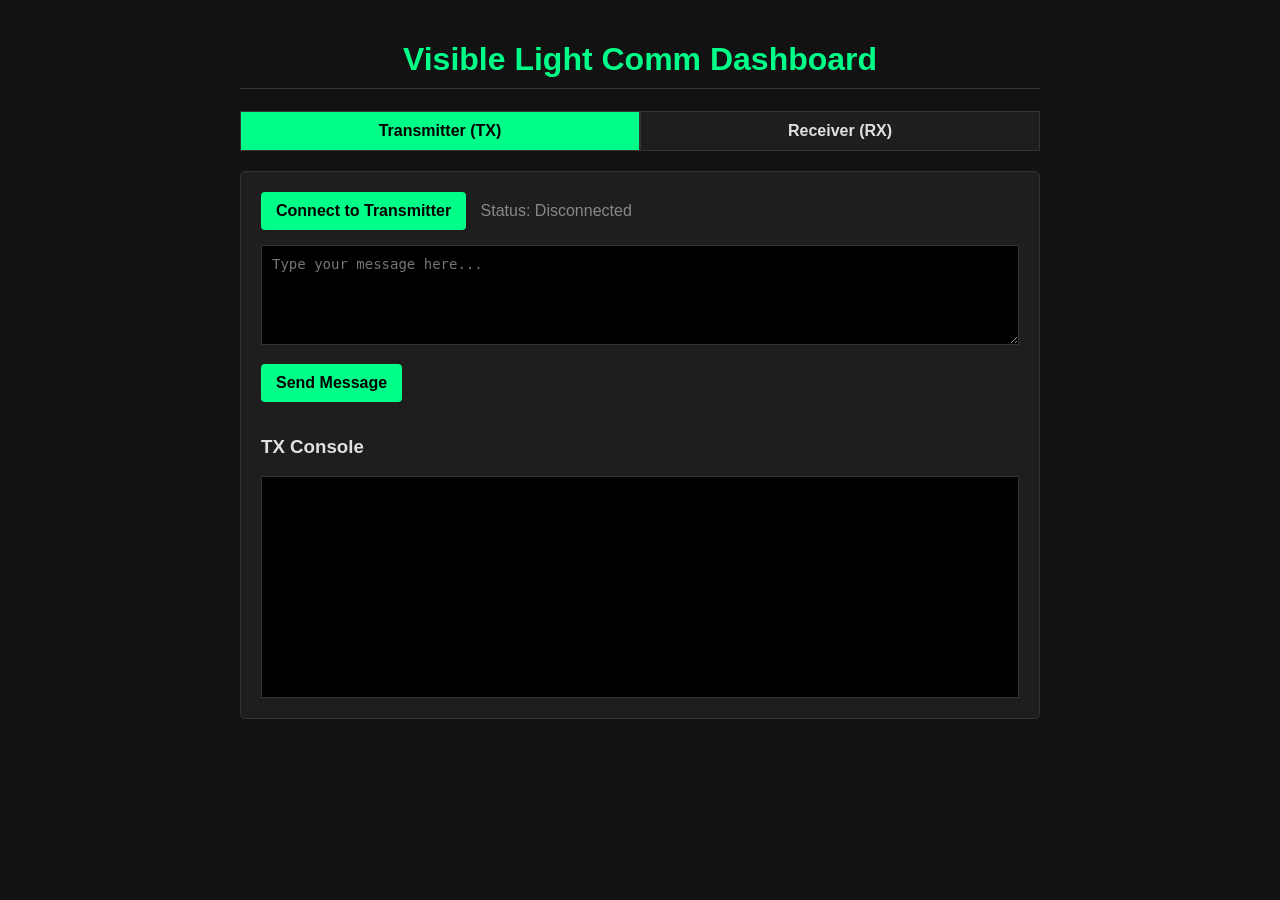
==== index.html @ 175c31de "First Commit" ====
<!DOCTYPE html>
<html lang="en">
<head>
    <meta charset="UTF-8">
    <meta name="viewport" content="width=device-width, initial-scale=1.0">
    <title>VLC Web Dashboard</title>
    <style>
        :root {
            --bg-color: #121212;
            --panel-bg: #1e1e1e;
            --text-main: #e0e0e0;
            --accent: #00ff88;
            --border: #333;
            --error: #ff5555;
        }

        body {
            font-family: 'Segoe UI', Tahoma, Geneva, Verdana, sans-serif;
            background-color: var(--bg-color);
            color: var(--text-main);
            margin: 0;
            padding: 20px;
            display: flex;
            justify-content: center;
        }

        .container {
            width: 100%;
            max-width: 800px;
        }

        h1 {
            text-align: center;
            color: var(--accent);
            border-bottom: 1px solid var(--border);
            padding-bottom: 10px;
        }

        .tabs {
            display: flex;
            margin-bottom: 20px;
        }

        .tab {
            flex: 1;
            padding: 10px;
            background: var(--panel-bg);
            border: 1px solid var(--border);
            text-align: center;
            cursor: pointer;
            font-weight: bold;
            transition: 0.3s;
        }

        .tab.active {
            background: var(--accent);
            color: #000;
        }

        .panel {
            display: none;
            background: var(--panel-bg);
            padding: 20px;
            border: 1px solid var(--border);
            border-radius: 5px;
        }

        .panel.active {
            display: block;
        }

        .btn {
            background: var(--accent);
            color: #000;
            border: none;
            padding: 10px 15px;
            font-size: 16px;
            font-weight: bold;
            cursor: pointer;
            border-radius: 4px;
            margin-bottom: 15px;
            transition: opacity 0.2s;
        }

        .btn:hover {
            opacity: 0.8;
        }

        .btn.disconnect {
            background: var(--error);
            color: white;
            display: none;
        }

        textarea {
            width: 100%;
            height: 100px;
            background: #000;
            color: var(--accent);
            border: 1px solid var(--border);
            padding: 10px;
            font-family: monospace;
            font-size: 14px;
            resize: vertical;
            box-sizing: border-box;
            margin-bottom: 15px;
        }

        .console {
            background: #000;
            color: var(--text-main);
            height: 200px;
            overflow-y: auto;
            padding: 10px;
            border: 1px solid var(--border);
            font-family: monospace;
            font-size: 13px;
        }

        .console span.tx { color: #00aaff; }
        .console span.rx { color: var(--accent); }
        .console span.sys { color: #888; }
        .console span.err { color: var(--error); }
    </style>
</head>
<body>

<div class="container">
    <h1>Visible Light Comm Dashboard</h1>

    <div class="tabs">
        <div class="tab active" onclick="switchTab('tx')">Transmitter (TX)</div>
        <div class="tab" onclick="switchTab('rx')">Receiver (RX)</div>
    </div>

    <div id="panel-tx" class="panel active">
        <div>
            <button class="btn" id="btn-conn-tx" onclick="connectBLE('TX')">Connect to Transmitter</button>
            <button class="btn disconnect" id="btn-disc-tx" onclick="disconnectBLE('TX')">Disconnect</button>
            <span id="status-tx" style="margin-left:10px; color:#888;">Status: Disconnected</span>
        </div>
        
        <textarea id="tx-input" placeholder="Type your message here..."></textarea>
        <button class="btn" onclick="sendMessage()">Send Message</button>

        <h3>TX Console</h3>
        <div class="console" id="console-tx"></div>
    </div>

    <div id="panel-rx" class="panel">
        <div>
            <button class="btn" id="btn-conn-rx" onclick="connectBLE('RX')">Connect to Receiver</button>
            <button class="btn disconnect" id="btn-disc-rx" onclick="disconnectBLE('RX')">Disconnect</button>
            <span id="status-rx" style="margin-left:10px; color:#888;">Status: Disconnected</span>
        </div>

        <h3>Received Messages</h3>
        <div class="console" id="console-rx"></div>
        <button class="btn" style="margin-top: 10px;" onclick="clearConsole('console-rx')">Clear Screen</button>
    </div>
</div>

<script>
    // UUIDs for Standard Nordic UART BLE Service (Often used for SPP over BLE)
    const UART_SERVICE_UUID = "6e400001-b5a3-f393-e0a9-e50e24dcca9e";
    const UART_TX_CHAR_UUID = "6e400002-b5a3-f393-e0a9-e50e24dcca9e"; // Browser -> ESP32
    const UART_RX_CHAR_UUID = "6e400003-b5a3-f393-e0a9-e50e24dcca9e"; // ESP32 -> Browser

    let deviceTX = null;
    let charTX_Write = null;

    let deviceRX = null;
    let charRX_Read = null;

    // --- UI Logic ---
    function switchTab(tab) {
        document.querySelectorAll('.tab').forEach(t => t.classList.remove('active'));
        document.querySelectorAll('.panel').forEach(p => p.classList.remove('active'));
        
        if(tab === 'tx') {
            document.querySelectorAll('.tab')[0].classList.add('active');
            document.getElementById('panel-tx').classList.add('active');
        } else {
            document.querySelectorAll('.tab')[1].classList.add('active');
            document.getElementById('panel-rx').classList.add('active');
        }
    }

    function logToConsole(consoleId, msg, type) {
        const consoleEl = document.getElementById(consoleId);
        const time = new Date().toLocaleTimeString();
        let colorClass = 'sys';
        if (type === 'tx') colorClass = 'tx';
        if (type === 'rx') colorClass = 'rx';
        if (type === 'err') colorClass = 'err';

        consoleEl.innerHTML += `<div><span style="color:#555">[${time}]</span> <span class="${colorClass}">${msg}</span></div>`;
        consoleEl.scrollTop = consoleEl.scrollHeight;
    }

    function clearConsole(consoleId) {
        document.getElementById(consoleId).innerHTML = '';
    }

    // --- Web Bluetooth Logic ---
    async function connectBLE(role) {
        try {
            logToConsole(`console-${role.toLowerCase()}`, `Requesting BLE Device for ${role}...`, 'sys');
            
            const device = await navigator.bluetooth.requestDevice({
                filters: [{ namePrefix: 'VLC_' }], // Looks for devices starting with VLC_
                optionalServices: [UART_SERVICE_UUID]
            });

            logToConsole(`console-${role.toLowerCase()}`, `Connecting to GATT Server...`, 'sys');
            const server = await device.gatt.connect();
            
            logToConsole(`console-${role.toLowerCase()}`, `Getting UART Service...`, 'sys');
            const service = await server.getPrimaryService(UART_SERVICE_UUID);

            if (role === 'TX') {
                deviceTX = device;
                charTX_Write = await service.getCharacteristic(UART_TX_CHAR_UUID);
                
                // Set up disconnection listener
                deviceTX.addEventListener('gattserverdisconnected', () => handleDisconnect('TX'));
                
                document.getElementById('status-tx').innerText = `Status: Connected to ${device.name}`;
                document.getElementById('btn-conn-tx').style.display = 'none';
                document.getElementById('btn-disc-tx').style.display = 'inline-block';
                logToConsole('console-tx', `Successfully connected to ${device.name}`, 'sys');

            } else if (role === 'RX') {
                deviceRX = device;
                charRX_Read = await service.getCharacteristic(UART_RX_CHAR_UUID);
                
                // Start receiving notifications (incoming data)
                await charRX_Read.startNotifications();
                charRX_Read.addEventListener('characteristicvaluechanged', handleIncomingData);
                
                // Set up disconnection listener
                deviceRX.addEventListener('gattserverdisconnected', () => handleDisconnect('RX'));

                document.getElementById('status-rx').innerText = `Status: Connected to ${device.name}`;
                document.getElementById('btn-conn-rx').style.display = 'none';
                document.getElementById('btn-disc-rx').style.display = 'inline-block';
                logToConsole('console-rx', `Successfully connected to ${device.name}`, 'sys');
            }

        } catch (error) {
            logToConsole(`console-${role.toLowerCase()}`, `Connection failed: ${error}`, 'err');
        }
    }

    function disconnectBLE(role) {
        if (role === 'TX' && deviceTX) {
            deviceTX.gatt.disconnect();
        } else if (role === 'RX' && deviceRX) {
            deviceRX.gatt.disconnect();
        }
    }

    function handleDisconnect(role) {
        document.getElementById(`status-${role.toLowerCase()}`).innerText = `Status: Disconnected`;
        document.getElementById(`btn-conn-${role.toLowerCase()}`).style.display = 'inline-block';
        document.getElementById(`btn-disc-${role.toLowerCase()}`).style.display = 'none';
        logToConsole(`console-${role.toLowerCase()}`, `Device disconnected.`, 'err');
        
        if (role === 'TX') {
            deviceTX = null;
            charTX_Write = null;
        } else {
            deviceRX = null;
            charRX_Read = null;
        }
    }

    // --- Sending and Receiving Data ---
    async function sendMessage() {
        const inputEl = document.getElementById('tx-input');
        let text = inputEl.value;
        
        if (!text) return;
        
        if (!charTX_Write) {
            logToConsole('console-tx', 'Error: Transmitter not connected!', 'err');
            return;
        }

        try {
            // Append a newline character so the ESP32 readStringUntil('\n') triggers
            text += '\n'; 
            let encoder = new TextEncoder();
            let data = encoder.encode(text);
            
            // Web Bluetooth has a limit (usually 20 bytes), so chunking might be needed for long messages.
            // For simplicity, we are sending it directly here.
            await charTX_Write.writeValue(data);
            
            logToConsole('console-tx', `Sent: ${text.trim()}`, 'tx');
            inputEl.value = ''; // Clear input

        } catch (error) {
            logToConsole('console-tx', `Send error: ${error}`, 'err');
        }
    }

    function handleIncomingData(event) {
        let value = event.target.value;
        let decoder = new TextDecoder('utf-8');
        let text = decoder.decode(value);
        
        logToConsole('console-rx', `${text}`, 'rx');
    }
</script>
</body>
</html>
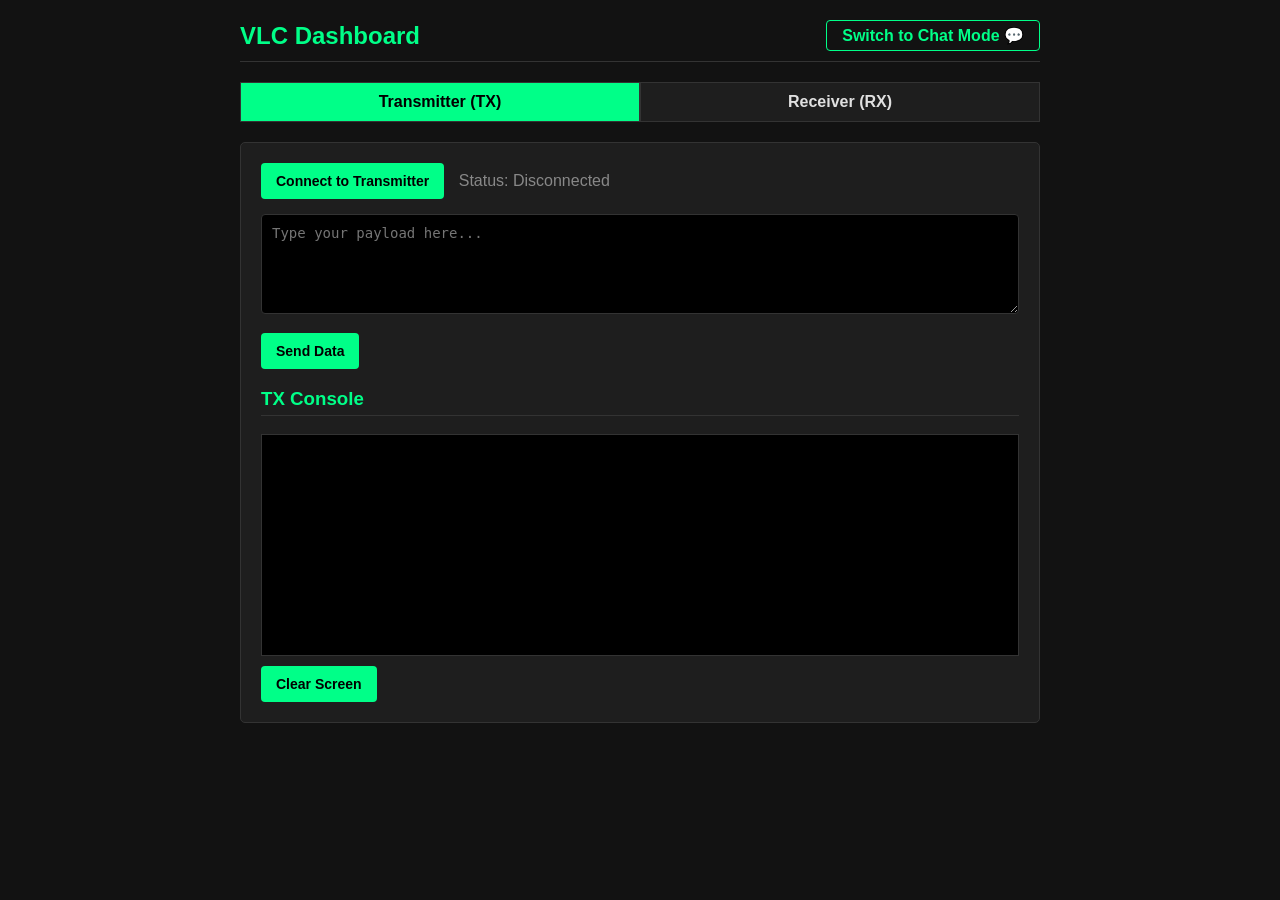
==== commit 3d0164da: "File seperation, chat mode" ====
--- a/index.html
+++ b/index.html
@@ -3,315 +3,58 @@
 <head>
     <meta charset="UTF-8">
     <meta name="viewport" content="width=device-width, initial-scale=1.0">
-    <title>VLC Web Dashboard</title>
-    <style>
-        :root {
-            --bg-color: #121212;
-            --panel-bg: #1e1e1e;
-            --text-main: #e0e0e0;
-            --accent: #00ff88;
-            --border: #333;
-            --error: #ff5555;
-        }
-
-        body {
-            font-family: 'Segoe UI', Tahoma, Geneva, Verdana, sans-serif;
-            background-color: var(--bg-color);
-            color: var(--text-main);
-            margin: 0;
-            padding: 20px;
-            display: flex;
-            justify-content: center;
-        }
-
-        .container {
-            width: 100%;
-            max-width: 800px;
-        }
-
-        h1 {
-            text-align: center;
-            color: var(--accent);
-            border-bottom: 1px solid var(--border);
-            padding-bottom: 10px;
-        }
-
-        .tabs {
-            display: flex;
-            margin-bottom: 20px;
-        }
-
-        .tab {
-            flex: 1;
-            padding: 10px;
-            background: var(--panel-bg);
-            border: 1px solid var(--border);
-            text-align: center;
-            cursor: pointer;
-            font-weight: bold;
-            transition: 0.3s;
-        }
-
-        .tab.active {
-            background: var(--accent);
-            color: #000;
-        }
-
-        .panel {
-            display: none;
-            background: var(--panel-bg);
-            padding: 20px;
-            border: 1px solid var(--border);
-            border-radius: 5px;
-        }
-
-        .panel.active {
-            display: block;
-        }
-
-        .btn {
-            background: var(--accent);
-            color: #000;
-            border: none;
-            padding: 10px 15px;
-            font-size: 16px;
-            font-weight: bold;
-            cursor: pointer;
-            border-radius: 4px;
-            margin-bottom: 15px;
-            transition: opacity 0.2s;
-        }
-
-        .btn:hover {
-            opacity: 0.8;
-        }
-
-        .btn.disconnect {
-            background: var(--error);
-            color: white;
-            display: none;
-        }
-
-        textarea {
-            width: 100%;
-            height: 100px;
-            background: #000;
-            color: var(--accent);
-            border: 1px solid var(--border);
-            padding: 10px;
-            font-family: monospace;
-            font-size: 14px;
-            resize: vertical;
-            box-sizing: border-box;
-            margin-bottom: 15px;
-        }
-
-        .console {
-            background: #000;
-            color: var(--text-main);
-            height: 200px;
-            overflow-y: auto;
-            padding: 10px;
-            border: 1px solid var(--border);
-            font-family: monospace;
-            font-size: 13px;
-        }
-
-        .console span.tx { color: #00aaff; }
-        .console span.rx { color: var(--accent); }
-        .console span.sys { color: #888; }
-        .console span.err { color: var(--error); }
-    </style>
+    <title>VLC Engineering Dashboard</title>
+    <link rel="stylesheet" href="style.css">
 </head>
 <body>
 
 <div class="container">
-    <h1>Visible Light Comm Dashboard</h1>
+    <div class="header-nav">
+        <h1>VLC Dashboard</h1>
+        <a href="chat.html" class="nav-link">Switch to Chat Mode 💬</a>
+    </div>
 
     <div class="tabs">
-        <div class="tab active" onclick="switchTab('tx')">Transmitter (TX)</div>
-        <div class="tab" onclick="switchTab('rx')">Receiver (RX)</div>
+        <div id="tab-tx" class="tab active" onclick="switchTab('tx')">Transmitter (TX)</div>
+        <div id="tab-rx" class="tab" onclick="switchTab('rx')">Receiver (RX)</div>
     </div>
 
     <div id="panel-tx" class="panel active">
-        <div>
+        <div style="margin-bottom: 15px;">
             <button class="btn" id="btn-conn-tx" onclick="connectBLE('TX')">Connect to Transmitter</button>
             <button class="btn disconnect" id="btn-disc-tx" onclick="disconnectBLE('TX')">Disconnect</button>
             <span id="status-tx" style="margin-left:10px; color:#888;">Status: Disconnected</span>
         </div>
         
-        <textarea id="tx-input" placeholder="Type your message here..."></textarea>
-        <button class="btn" onclick="sendMessage()">Send Message</button>
+        <textarea id="tx-input" placeholder="Type your payload here..."></textarea>
+        <button class="btn" onclick="dashboardSendMessage()">Send Data</button>
 
-        <h3>TX Console</h3>
+        <h3 style="color:var(--accent); border-bottom:1px solid #333; padding-bottom:5px;">TX Console</h3>
         <div class="console" id="console-tx"></div>
+        <button class="btn" style="margin-top: 10px;" onclick="clearConsole('console-tx')">Clear Screen</button>
     </div>
 
     <div id="panel-rx" class="panel">
-        <div>
+        <div style="margin-bottom: 15px;">
             <button class="btn" id="btn-conn-rx" onclick="connectBLE('RX')">Connect to Receiver</button>
             <button class="btn disconnect" id="btn-disc-rx" onclick="disconnectBLE('RX')">Disconnect</button>
             <span id="status-rx" style="margin-left:10px; color:#888;">Status: Disconnected</span>
         </div>
 
-        <h3>Received Messages</h3>
+        <div style="display: flex; align-items: center; gap: 15px; margin-bottom: 15px; background: #000; padding: 10px; border: 1px solid var(--border); border-radius: 4px;">
+            <label for="rx-mode-select"><strong>Print Mode:</strong></label>
+            <select id="rx-mode-select" onchange="changeRxMode()" disabled style="background: var(--panel-bg); color: var(--text-main); border: 1px solid var(--border); padding: 8px; border-radius: 4px;">
+                <option value="MODE:COMPLETE" selected>Complete Message</option>
+                <option value="MODE:LETTER">Letter-by-Letter</option>
+            </select>
+        </div>
+
+        <h3 style="color:var(--accent); border-bottom:1px solid #333; padding-bottom:5px;">RX Console</h3>
         <div class="console" id="console-rx"></div>
         <button class="btn" style="margin-top: 10px;" onclick="clearConsole('console-rx')">Clear Screen</button>
     </div>
 </div>
 
-<script>
-    // UUIDs for Standard Nordic UART BLE Service (Often used for SPP over BLE)
-    const UART_SERVICE_UUID = "6e400001-b5a3-f393-e0a9-e50e24dcca9e";
-    const UART_TX_CHAR_UUID = "6e400002-b5a3-f393-e0a9-e50e24dcca9e"; // Browser -> ESP32
-    const UART_RX_CHAR_UUID = "6e400003-b5a3-f393-e0a9-e50e24dcca9e"; // ESP32 -> Browser
-
-    let deviceTX = null;
-    let charTX_Write = null;
-
-    let deviceRX = null;
-    let charRX_Read = null;
-
-    // --- UI Logic ---
-    function switchTab(tab) {
-        document.querySelectorAll('.tab').forEach(t => t.classList.remove('active'));
-        document.querySelectorAll('.panel').forEach(p => p.classList.remove('active'));
-        
-        if(tab === 'tx') {
-            document.querySelectorAll('.tab')[0].classList.add('active');
-            document.getElementById('panel-tx').classList.add('active');
-        } else {
-            document.querySelectorAll('.tab')[1].classList.add('active');
-            document.getElementById('panel-rx').classList.add('active');
-        }
-    }
-
-    function logToConsole(consoleId, msg, type) {
-        const consoleEl = document.getElementById(consoleId);
-        const time = new Date().toLocaleTimeString();
-        let colorClass = 'sys';
-        if (type === 'tx') colorClass = 'tx';
-        if (type === 'rx') colorClass = 'rx';
-        if (type === 'err') colorClass = 'err';
-
-        consoleEl.innerHTML += `<div><span style="color:#555">[${time}]</span> <span class="${colorClass}">${msg}</span></div>`;
-        consoleEl.scrollTop = consoleEl.scrollHeight;
-    }
-
-    function clearConsole(consoleId) {
-        document.getElementById(consoleId).innerHTML = '';
-    }
-
-    // --- Web Bluetooth Logic ---
-    async function connectBLE(role) {
-        try {
-            logToConsole(`console-${role.toLowerCase()}`, `Requesting BLE Device for ${role}...`, 'sys');
-            
-            const device = await navigator.bluetooth.requestDevice({
-                filters: [{ namePrefix: 'VLC_' }], // Looks for devices starting with VLC_
-                optionalServices: [UART_SERVICE_UUID]
-            });
-
-            logToConsole(`console-${role.toLowerCase()}`, `Connecting to GATT Server...`, 'sys');
-            const server = await device.gatt.connect();
-            
-            logToConsole(`console-${role.toLowerCase()}`, `Getting UART Service...`, 'sys');
-            const service = await server.getPrimaryService(UART_SERVICE_UUID);
-
-            if (role === 'TX') {
-                deviceTX = device;
-                charTX_Write = await service.getCharacteristic(UART_TX_CHAR_UUID);
-                
-                // Set up disconnection listener
-                deviceTX.addEventListener('gattserverdisconnected', () => handleDisconnect('TX'));
-                
-                document.getElementById('status-tx').innerText = `Status: Connected to ${device.name}`;
-                document.getElementById('btn-conn-tx').style.display = 'none';
-                document.getElementById('btn-disc-tx').style.display = 'inline-block';
-                logToConsole('console-tx', `Successfully connected to ${device.name}`, 'sys');
-
-            } else if (role === 'RX') {
-                deviceRX = device;
-                charRX_Read = await service.getCharacteristic(UART_RX_CHAR_UUID);
-                
-                // Start receiving notifications (incoming data)
-                await charRX_Read.startNotifications();
-                charRX_Read.addEventListener('characteristicvaluechanged', handleIncomingData);
-                
-                // Set up disconnection listener
-                deviceRX.addEventListener('gattserverdisconnected', () => handleDisconnect('RX'));
-
-                document.getElementById('status-rx').innerText = `Status: Connected to ${device.name}`;
-                document.getElementById('btn-conn-rx').style.display = 'none';
-                document.getElementById('btn-disc-rx').style.display = 'inline-block';
-                logToConsole('console-rx', `Successfully connected to ${device.name}`, 'sys');
-            }
-
-        } catch (error) {
-            logToConsole(`console-${role.toLowerCase()}`, `Connection failed: ${error}`, 'err');
-        }
-    }
-
-    function disconnectBLE(role) {
-        if (role === 'TX' && deviceTX) {
-            deviceTX.gatt.disconnect();
-        } else if (role === 'RX' && deviceRX) {
-            deviceRX.gatt.disconnect();
-        }
-    }
-
-    function handleDisconnect(role) {
-        document.getElementById(`status-${role.toLowerCase()}`).innerText = `Status: Disconnected`;
-        document.getElementById(`btn-conn-${role.toLowerCase()}`).style.display = 'inline-block';
-        document.getElementById(`btn-disc-${role.toLowerCase()}`).style.display = 'none';
-        logToConsole(`console-${role.toLowerCase()}`, `Device disconnected.`, 'err');
-        
-        if (role === 'TX') {
-            deviceTX = null;
-            charTX_Write = null;
-        } else {
-            deviceRX = null;
-            charRX_Read = null;
-        }
-    }
-
-    // --- Sending and Receiving Data ---
-    async function sendMessage() {
-        const inputEl = document.getElementById('tx-input');
-        let text = inputEl.value;
-        
-        if (!text) return;
-        
-        if (!charTX_Write) {
-            logToConsole('console-tx', 'Error: Transmitter not connected!', 'err');
-            return;
-        }
-
-        try {
-            // Append a newline character so the ESP32 readStringUntil('\n') triggers
-            text += '\n'; 
-            let encoder = new TextEncoder();
-            let data = encoder.encode(text);
-            
-            // Web Bluetooth has a limit (usually 20 bytes), so chunking might be needed for long messages.
-            // For simplicity, we are sending it directly here.
-            await charTX_Write.writeValue(data);
-            
-            logToConsole('console-tx', `Sent: ${text.trim()}`, 'tx');
-            inputEl.value = ''; // Clear input
-
-        } catch (error) {
-            logToConsole('console-tx', `Send error: ${error}`, 'err');
-        }
-    }
-
-    function handleIncomingData(event) {
-        let value = event.target.value;
-        let decoder = new TextDecoder('utf-8');
-        let text = decoder.decode(value);
-        
-        logToConsole('console-rx', `${text}`, 'rx');
-    }
-</script>
+<script src="script.js"></script>
 </body>
 </html>
--- a/style.css
+++ b/style.css
@@ -0,0 +1,69 @@
+:root {
+    --bg-color: #121212;
+    --panel-bg: #1e1e1e;
+    --text-main: #e0e0e0;
+    --accent: #00ff88;
+    --accent-dark: #00cc6a;
+    --border: #333;
+    --error: #ff5555;
+    --chat-sent: #005c4b;
+    --chat-rcvd: #2a2f32;
+}
+
+body {
+    font-family: 'Segoe UI', Tahoma, Geneva, Verdana, sans-serif;
+    background-color: var(--bg-color);
+    color: var(--text-main);
+    margin: 0;
+    padding: 20px;
+    display: flex;
+    justify-content: center;
+}
+
+.container { width: 100%; max-width: 800px; }
+
+/* Navigation */
+.header-nav { display: flex; justify-content: space-between; align-items: center; border-bottom: 1px solid var(--border); padding-bottom: 10px; margin-bottom: 20px; }
+.header-nav h1 { color: var(--accent); margin: 0; font-size: 24px; }
+.nav-link { color: var(--accent); text-decoration: none; font-weight: bold; border: 1px solid var(--accent); padding: 5px 15px; border-radius: 4px; transition: 0.3s; }
+.nav-link:hover { background: var(--accent); color: #000; }
+
+/* Dashboard Tabs */
+.tabs { display: flex; margin-bottom: 20px; }
+.tab { flex: 1; padding: 10px; background: var(--panel-bg); border: 1px solid var(--border); text-align: center; cursor: pointer; font-weight: bold; transition: 0.3s; }
+.tab.active { background: var(--accent); color: #000; }
+.panel { display: none; background: var(--panel-bg); padding: 20px; border: 1px solid var(--border); border-radius: 5px; }
+.panel.active { display: block; }
+
+/* Buttons & Inputs */
+.btn { background: var(--accent); color: #000; border: none; padding: 10px 15px; font-size: 14px; font-weight: bold; cursor: pointer; border-radius: 4px; transition: 0.2s; }
+.btn:hover { background: var(--accent-dark); }
+.btn:disabled { background: #555; color: #888; cursor: not-allowed; }
+.btn.disconnect { background: var(--error); color: white; display: none; }
+
+textarea, input[type="text"] { width: 100%; background: #000; color: var(--accent); border: 1px solid var(--border); padding: 10px; font-family: monospace; font-size: 14px; box-sizing: border-box; border-radius: 4px;}
+textarea { height: 100px; resize: vertical; margin-bottom: 15px; }
+
+/* Dashboard Console */
+.console { background: #000; color: var(--text-main); height: 200px; overflow-y: auto; padding: 10px; border: 1px solid var(--border); font-family: monospace; font-size: 13px; }
+.console span.tx { color: #00aaff; }
+.console span.rx { color: var(--accent); }
+.console span.sys { color: #888; }
+.console span.err { color: var(--error); }
+
+/* --- NEW: CHAT MODE UI --- */
+.chat-container { background: #0b141a; border: 1px solid var(--border); border-radius: 8px; display: flex; flex-direction: column; height: 60vh; }
+.chat-header { background: var(--panel-bg); padding: 15px; border-bottom: 1px solid var(--border); display: flex; justify-content: space-between; align-items: center; border-radius: 8px 8px 0 0; }
+.chat-status-badges { display: flex; gap: 10px; }
+.badge { padding: 4px 8px; border-radius: 12px; font-size: 12px; font-weight: bold; background: #333; color: #888; }
+.badge.connected { background: var(--accent); color: #000; }
+
+.chat-window { flex: 1; padding: 20px; overflow-y: auto; display: flex; flex-direction: column; gap: 10px; }
+.msg-bubble { max-width: 70%; padding: 10px 14px; border-radius: 8px; font-size: 15px; line-height: 1.4; word-wrap: break-word; position: relative; }
+.msg-bubble.sent { background: var(--chat-sent); color: #fff; align-self: flex-end; border-bottom-right-radius: 0; }
+.msg-bubble.rcvd { background: var(--chat-rcvd); color: #fff; align-self: flex-start; border-bottom-left-radius: 0; }
+.msg-time { font-size: 10px; color: rgba(255,255,255,0.6); display: block; text-align: right; margin-top: 4px; }
+
+.chat-input-area { padding: 15px; background: var(--panel-bg); border-top: 1px solid var(--border); display: flex; gap: 10px; border-radius: 0 0 8px 8px; }
+.chat-input-area input { flex: 1; margin: 0; border-radius: 20px; padding: 10px 15px; }
+.chat-input-area .btn { border-radius: 20px; padding: 10px 20px; margin: 0; }
